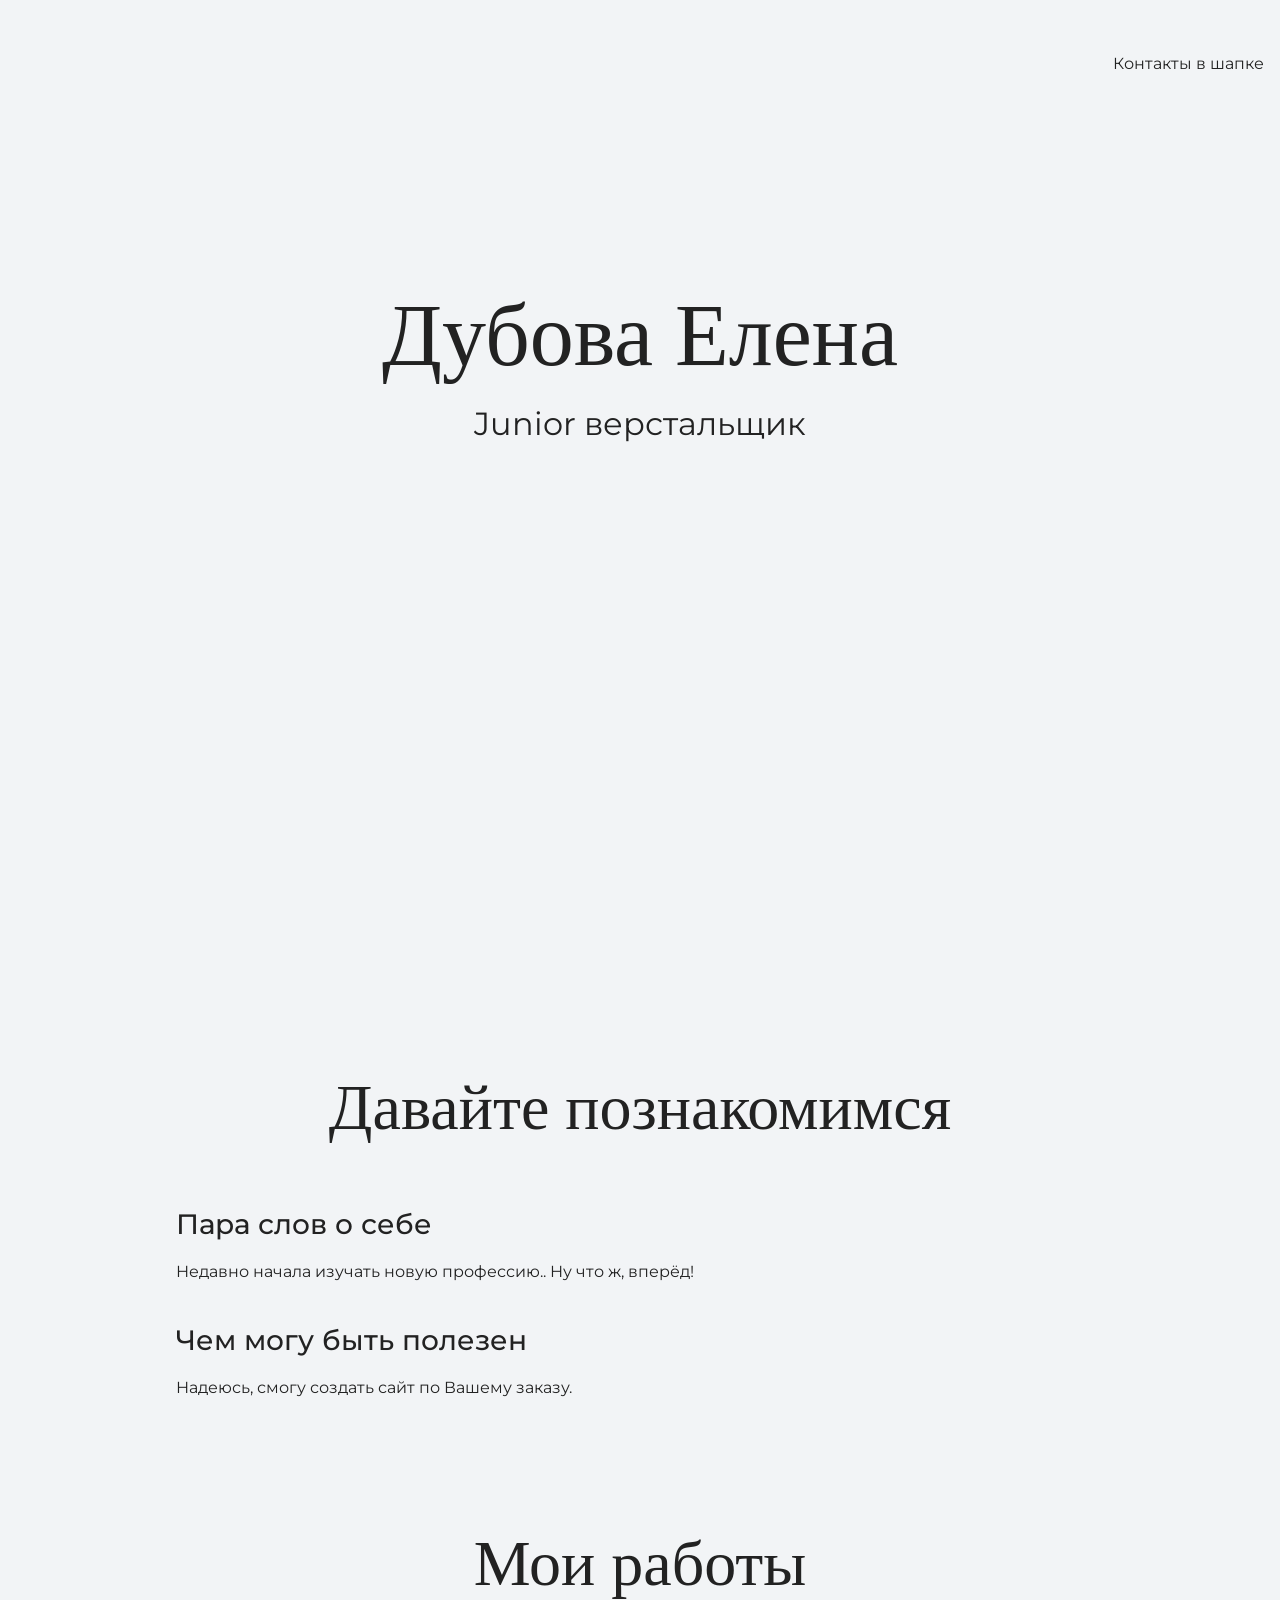
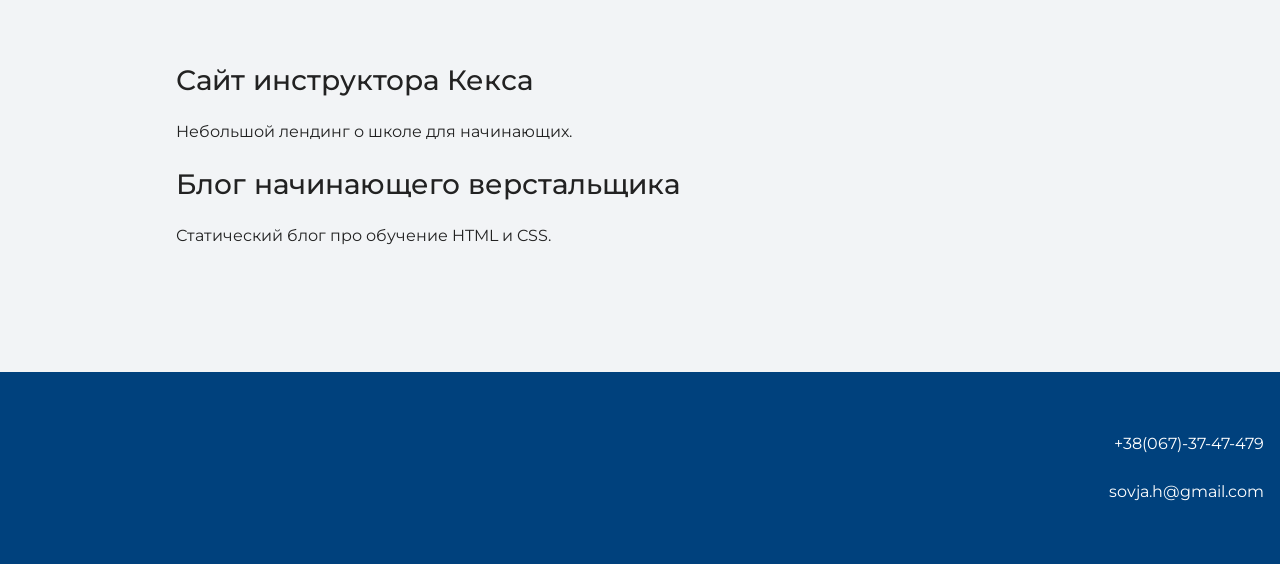
==== index.html @ b74b0e15 "загружает файлы сайта" ====
<!DOCTYPE html>
<html lang="ru">
  <head>
    <meta charset="UTF-8">
    <link rel="stylesheet" href="style.css">
    <link href="https://fonts.googleapis.com/css?family=Montserrat:400,500,700|Old+Standard+TT&display=swap&subset=cyrillic" rel="stylesheet">
    <title>Портфолио Junior верстальщика</title>
  </head>

  <body>
    <header class="page-header">
      <div class="container">
    <p>Контакты в шапке</p>
      </div>
    </header>

    <section class="hero-image">
      <div class="container">
      <h1 class="heading">Дубова Елена</h1>
      <p>Junior верстальщик</p>
      </div>
    </section>

    <section class="intro">
      <div class="container">
      <h2 class="subheading">Давайте познакомимся</h2>
      <h3>Пара слов о себе</h3>
      <p>Недавно начала изучать новую профессию.. Ну что ж, вперёд!</p>
      <h3>Чем могу быть полезен</h3>
      <p>Надеюсь, смогу создать сайт по Вашему заказу.</p>
      </div>
    </section>

    <section class="portfolio">
      <div class="container">
      <h2 class="subheading">Мои работы</h2>

      <h3>Сайт инструктора Кекса</h3>
      <p>Небольшой лендинг о школе для начинающих.</p>

      <h3>Блог начинающего верстальщика</h3>
      <p>Статический блог про обучение HTML и CSS.</p>
      </div>
    </section>

    <footer class="page-footer">
      <div class="container">
      <p>+38(067)-37-47-479</p>
      <p>sovja.h@gmail.com</p>
      </div>
    </footer>
  </body>
</html>
---- style.css ----
body {
  margin: 0;
  min-width: 960px;
  font-family: "Montserrat", "Helvetica", "Arial", sans-serif;
  font-size: 16px;
  line-height: 32px;
  color: #222222;
  background-color: #f2f4f6;
  background-image: url("img/hero-bg.jpg");
  background-repeat: no-repeat;
  background-position: top center;
}

.container {
  max-width: 928px;
  margin: 0 auto;
  padding: 0 16px;
}

.page-header {
  margin: 0 0 160px;
  padding: 32px 0 32px;
}

.page-header .container,
.page-footer .container {
  max-width: 1408px;
  text-align: right;
}

.page-header a {
  margin-left: 56px;
  color: #288be6;
  text-decoration: none;
  background-repeat: no-repeat;
  background-position: left;
}

.header-email {
  padding-left: 30px;
  background-image: url("img/icon-email-header.svg");
}

.header-phone {
  padding-left: 25px;
  background-image: url("img/icon-phone-header.svg");
}

.hero-image {
  margin-bottom: 620px;
}

.hero-image .container {
  max-width: 1408px;
  text-align: center;
}

.heading {
  margin: 0 0 16px;
  font-family: "Old Standard TT", "Times", "Times New Roman", serif;
  font-size: 88px;
  line-height: 96px;
  font-weight: 400;
}

.hero-image p {
  margin: 0;
  font-size: 32px;
  line-height: 48px;
}

.intro {
  margin: 0 0 120px;
}

.subheading {
  margin: 0 0 56px;
  font-family: "Old Standard TT", "Times", "Times New Roman", serif;
  font-size: 64px;
  line-height: 80px;
  font-weight: 400;
  text-align: center;
}

.user-image {
  margin: 0 0 32px;
  text-align: center;
}

.intro h3,
.portfolio h3 {
  margin: 0 0 12px;
  font-size: 28px;
  line-height: 40px;
  font-weight: 500;
}

.intro p {
  margin: 0 0 32px;
}

.skills-list {
  margin: 0;
  padding: 0;
}

.skills-list dt {
  padding-left: 32px;
  background-repeat: no-repeat;
  background-position: left;
}

.skill-html {
  background-image: url("img/icon-html.svg");
}

.skill-css {
  background-image: url("img/icon-css.svg");
}

.level {
  margin: 4px 0 16px;
  padding: 0;
  height: 14px;
  font-size: 0;
  background-color: #ffffff;
  border: 1px solid #86c3fa;
  border-radius: 8px;
}

.level div {
  margin: 1px;
  height: 12px;
  background-color: #288be6;
  border-radius: 6px;
}

.portfolio {
  margin: 0 0 120px;
}

.projects {
  margin: 0;
  padding: 0;
  list-style: none;
}

.projects li {
  margin: 0 0 80px;
}

.project-image {
  margin: 0 0 24px;
  text-align: center;
}

.projects p {
  margin: 0 0 24px;
}

.button {
  padding: 6px 20px;
  display: inline-block;
  vertical-align: baseline;
  text-decoration: none;
  text-transform: uppercase;
  border-radius: 4px;
  background-color: #288be6;
  color: #ffffff;
}

.page-footer {
  padding: 40px 0;
  background-color: #00417d;
  color: #ffffff;
}

.page-footer a {
  margin-left: 56px;
  color: inherit;
  text-decoration: none;
  background-repeat: no-repeat;
  background-position: left;
}

.footer-email {
  padding-left: 30px;
  background-image: url("img/icon-email-footer.svg");
}

.footer-phone {
  padding-left: 25px;
  background-image: url("img/icon-phone-footer.svg");
}
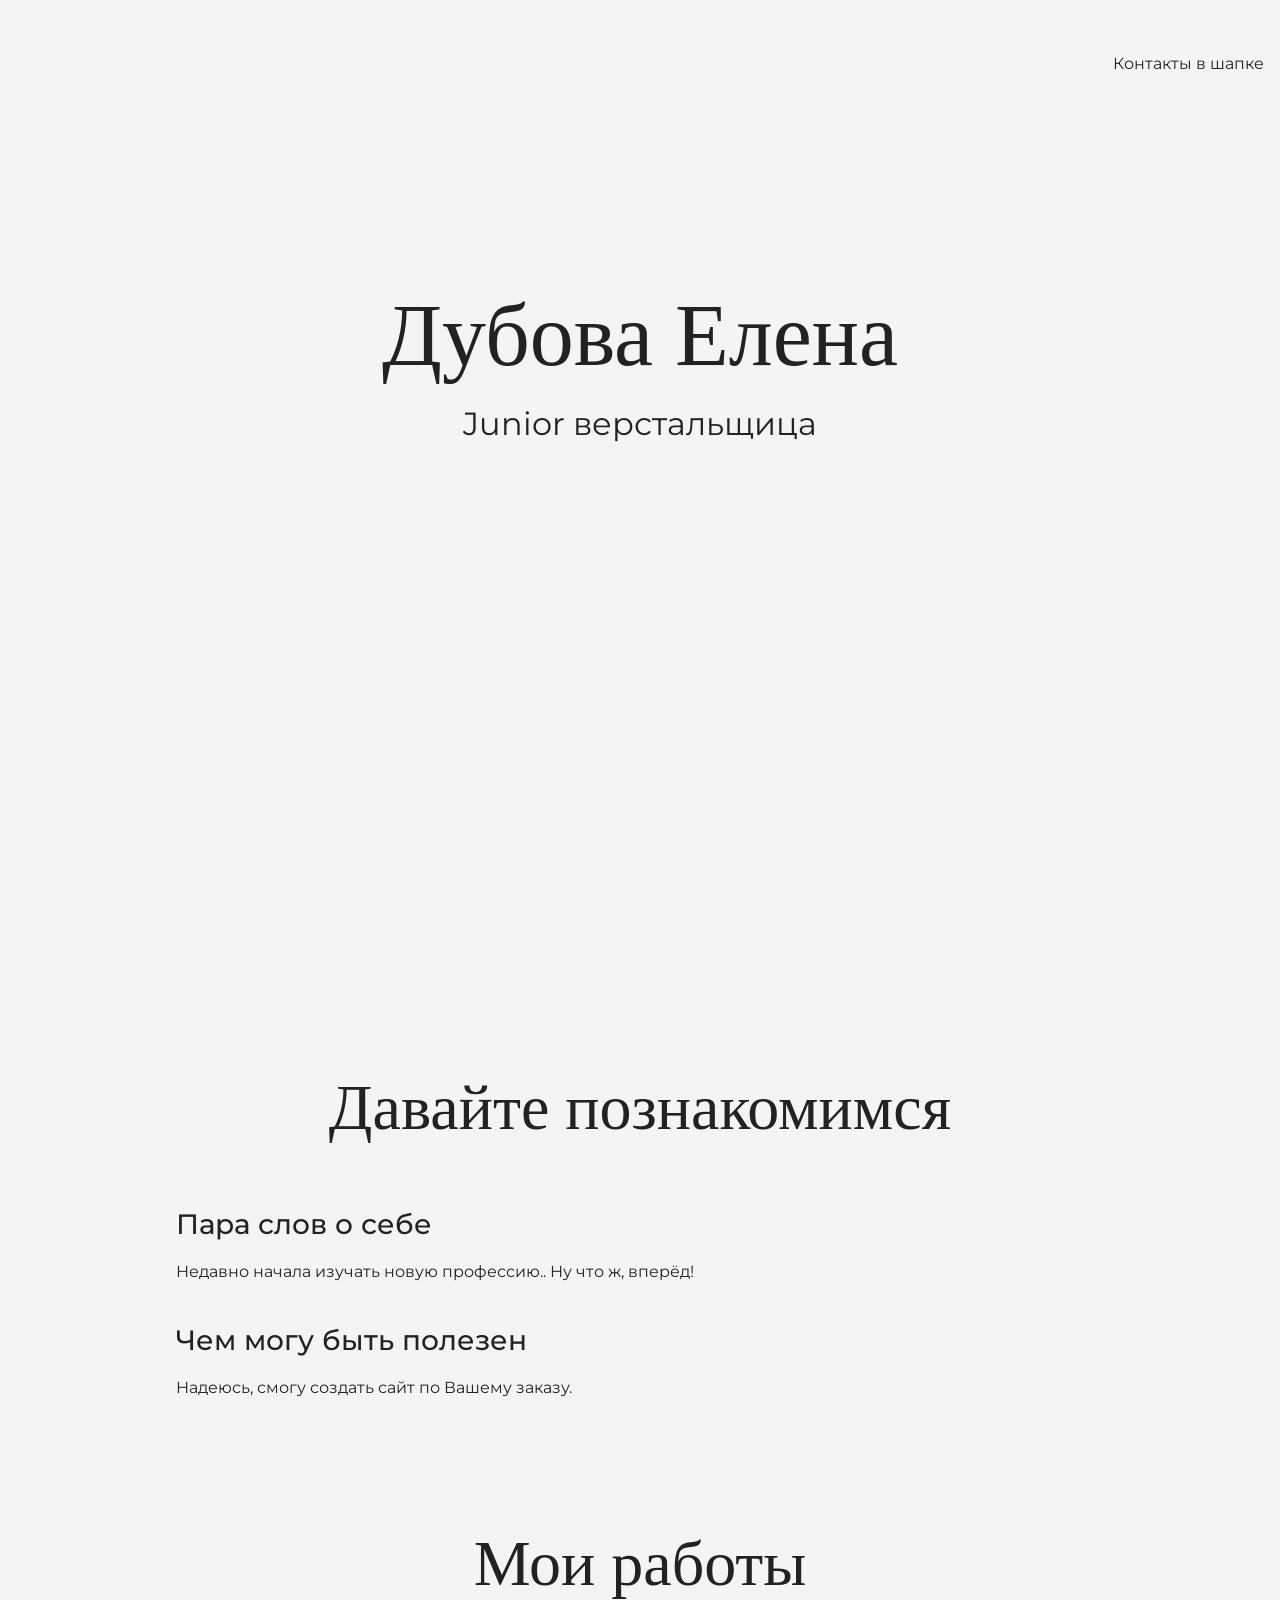
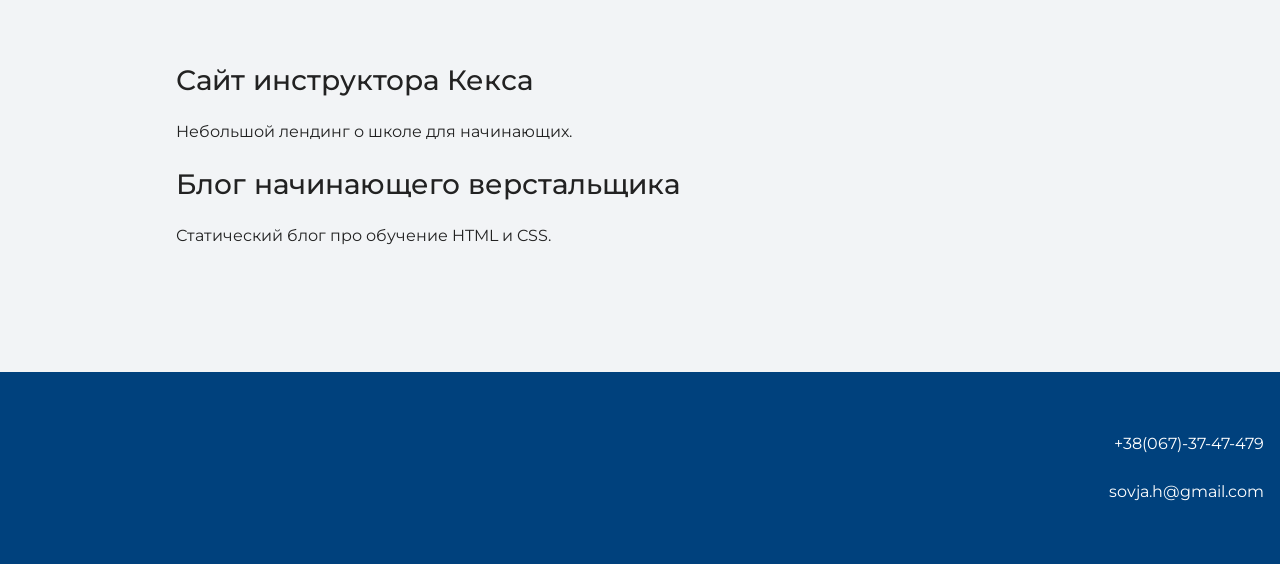
==== commit 4eebc86f: "меняет текст на главной странице" ====
--- a/index.html
+++ b/index.html
@@ -17,7 +17,7 @@
     <section class="hero-image">
       <div class="container">
       <h1 class="heading">Дубова Елена</h1>
-      <p>Junior верстальщик</p>
+      <p>Junior верстальщица</p>
       </div>
     </section>
 
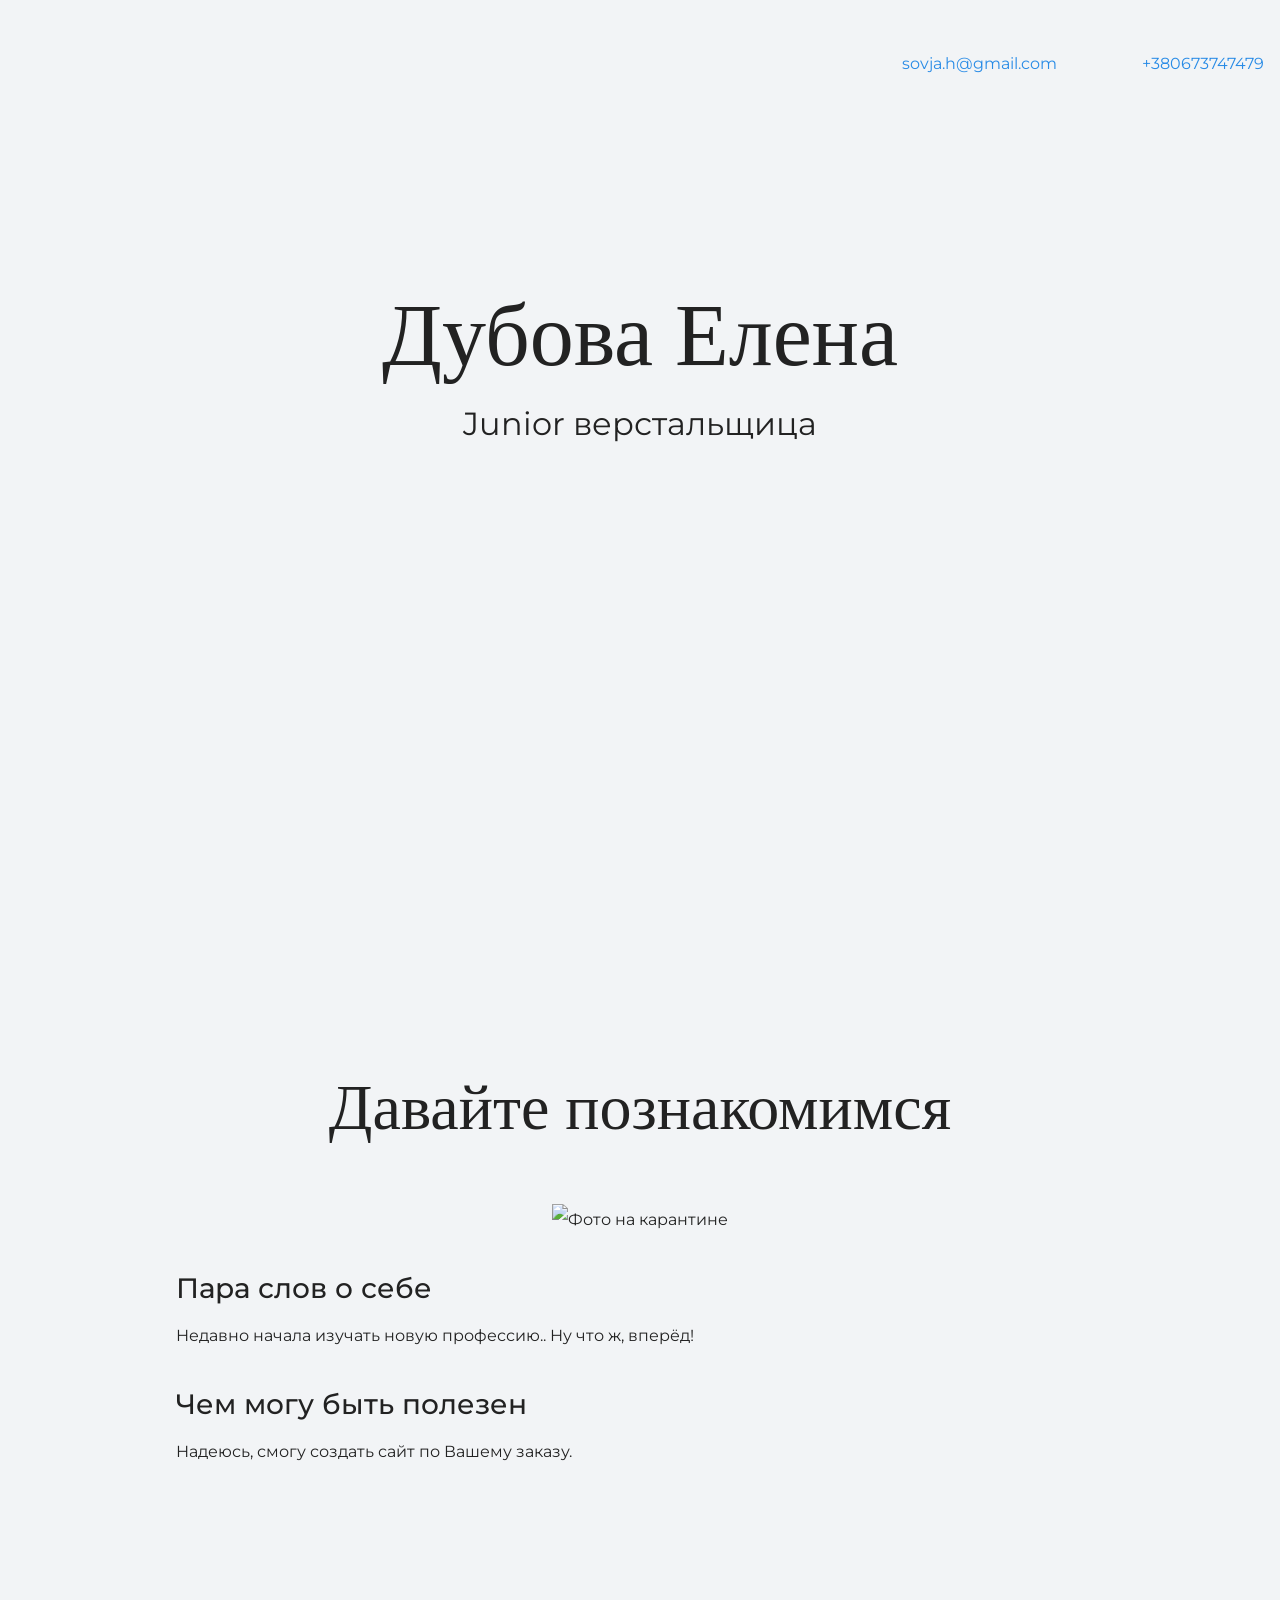
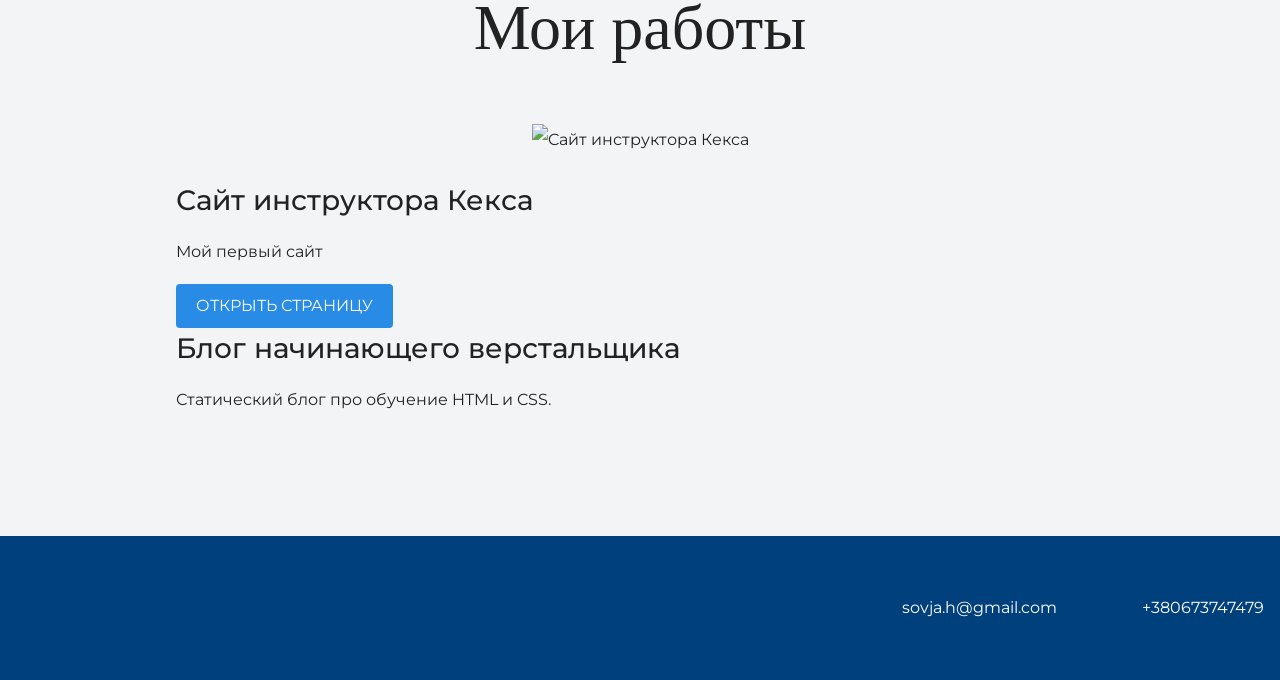
==== commit e1f94850: "добавила фото, обновила контакты" ====
--- a/index.html
+++ b/index.html
@@ -10,7 +10,10 @@
   <body>
     <header class="page-header">
       <div class="container">
-    <p>Контакты в шапке</p>
+    <p>
+      <a class="header-email" href="mailto:sovja.h@gmail.com">sovja.h@gmail.com</a>
+      <a class="header-phone" href="tel:+380673747479">+380673747479</a>
+    </p>
       </div>
     </header>
 
@@ -24,6 +27,9 @@
     <section class="intro">
       <div class="container">
       <h2 class="subheading">Давайте познакомимся</h2>
+      <figure class="user-image">
+        <img src="files/user2.jpg" height="536" alt="Фото на карантине">
+      </figure>
       <h3>Пара слов о себе</h3>
       <p>Недавно начала изучать новую профессию.. Ну что ж, вперёд!</p>
       <h3>Чем могу быть полезен</h3>
@@ -34,10 +40,13 @@
     <section class="portfolio">
       <div class="container">
       <h2 class="subheading">Мои работы</h2>
+      <figure class="project-image">
+        <img src="files/project.jpg" width="928" height="536" alt="Cайт инструктора Кекса">
+      </figure>
 
       <h3>Сайт инструктора Кекса</h3>
-      <p>Небольшой лендинг о школе для начинающих.</p>
-
+      <p>Мой первый сайт</p>
+      <a class="button" href="source/project/index.html">Открыть страницу</a>
       <h3>Блог начинающего верстальщика</h3>
       <p>Статический блог про обучение HTML и CSS.</p>
       </div>
@@ -45,8 +54,10 @@
 
     <footer class="page-footer">
       <div class="container">
-      <p>+38(067)-37-47-479</p>
-      <p>sovja.h@gmail.com</p>
+      <p>
+        <a class="footer-email" href="mailto:sovja.h@gmail.com">sovja.h@gmail.com</a>
+        <a class="footer-phone" href="tel:+380673747479">+380673747479</a>
+      </p>
       </div>
     </footer>
   </body>
